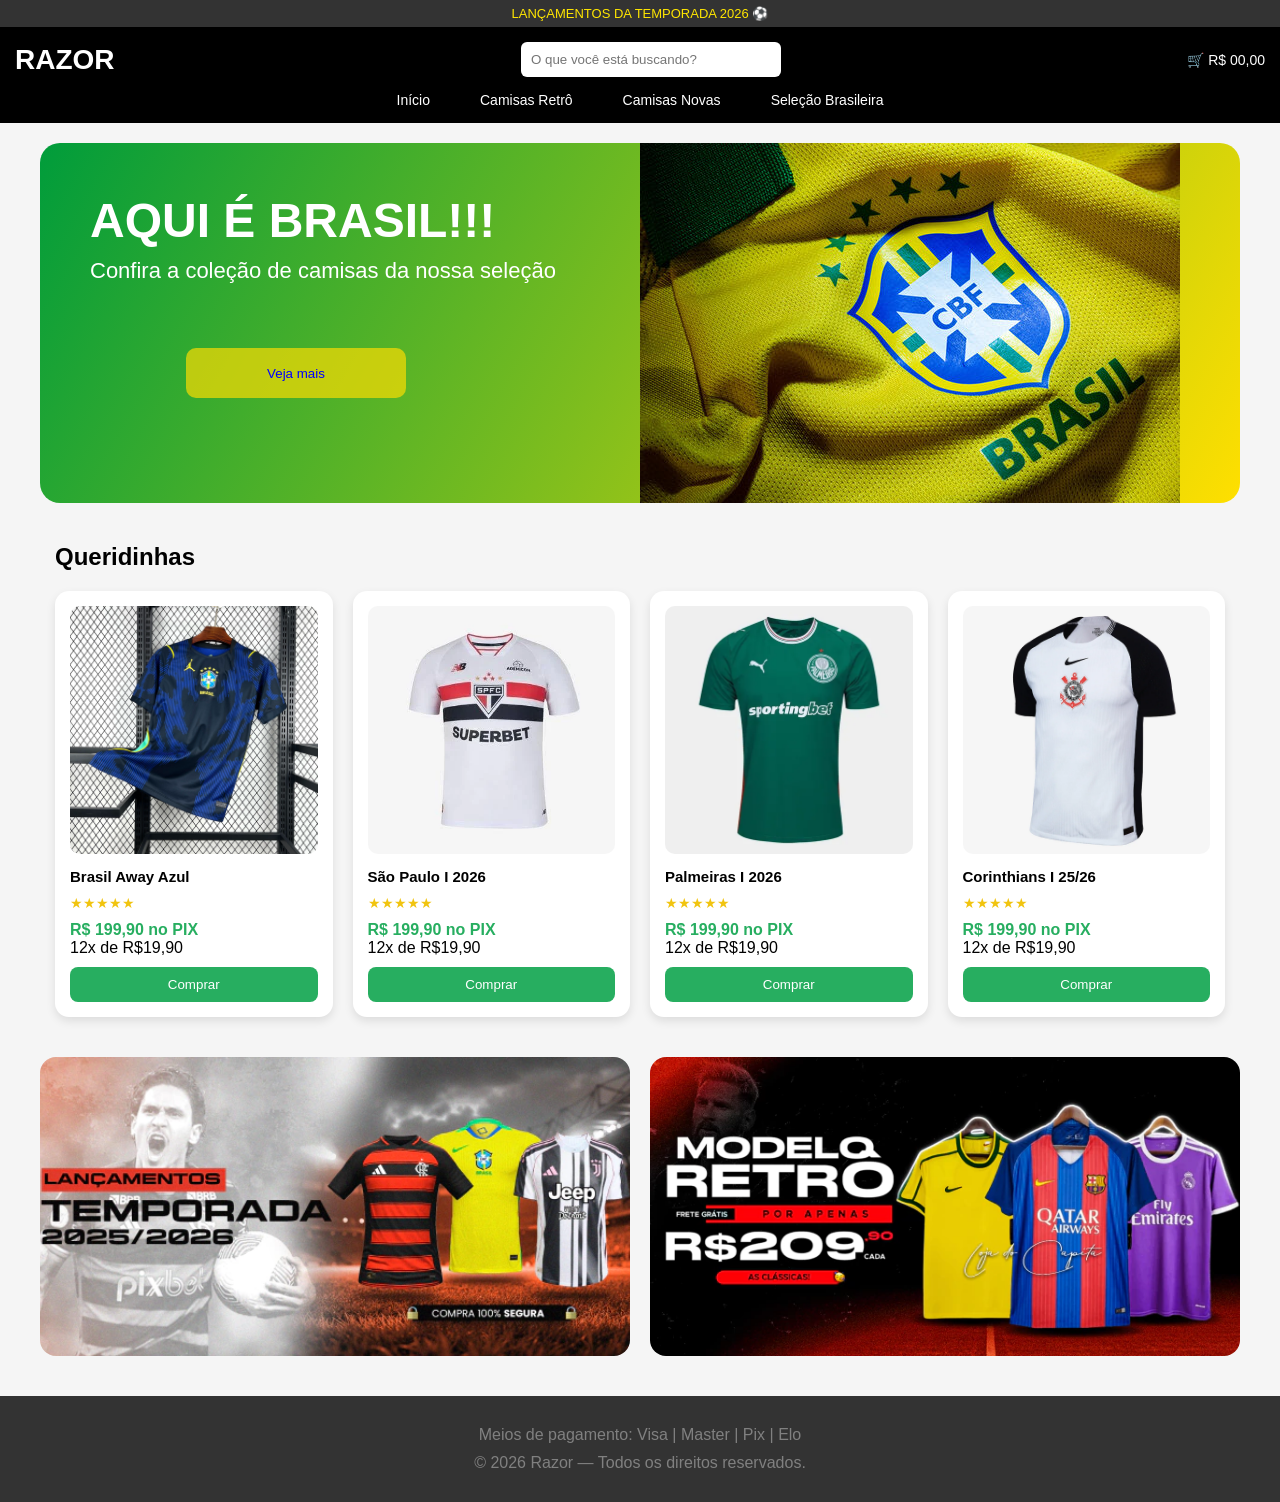
==== index.html @ bf2195e8 "Inicial" ====
<!DOCTYPE html>
<html lang="pt-BR">
<head>
  <meta charset="UTF-8" />
  <meta name="viewport" content="width=device-width, initial-scale=1.0" />
  <title>Razor — Loja de Camisas</title>
  <link rel="stylesheet" href="style.css">
  <link rel="shortcut icon" href="./Fotos/Logo.png" type="image/x-icon">
</head>
<body>

<div class="top-bar">LANÇAMENTOS DA TEMPORADA 2026 ⚽</div>

<header>
  <div class="header-top">
    <div class="logo">RAZOR</div>
    <div class="search"><input type="text" placeholder="O que você está buscando?"></div>
    <div class="user-cart">🛒 R$ 00,00</div>
  </div>
  <nav>
    <a href="#">Início</a>
    <a href="#">Camisas Retrô</a>
    <a href="#">Camisas Novas</a>
    <a href="./Brasil.html">Seleção Brasileira</a>
  </nav>
</header>

<section class="hero">
  <div class="hero-text">
    <h1>AQUI É BRASIL!!!</h1>
    <p>Confira a coleção de camisas da nossa seleção</p>
    <button class="glow-on-hover">Veja mais</button>
  </div>
  <img class="hero-img" src="./Fotos/Brasil card grande.jpg">
</section>

<section class="section">
  <h2>Queridinhas</h2>

  <div class="carousel-wrapper">
    <button class="carousel-btn prev" onclick="scrollCarousel(-1)">‹</button>

    <div class="products carousel" id="products"></div>

    <button class="carousel-btn next" onclick="scrollCarousel(1)">›</button>
  </div>
</section>


<section class="banners">
  <div class="banner"><img src="./Fotos/Card Futebol Brasileiro.webp"></div>
  <div class="banner"><img src="./Fotos/Card retro.webp"></div>
</section>

<footer>
  <div>Meios de pagamento: Visa | Master | Pix | Elo</div>
  <div class="footer-bottom">© 2026 Razor — Todos os direitos reservados.</div>
</footer>

<script src="script.js"></script>
</body>
</html>
---- style.css ----
* { margin:0; padding:0; box-sizing:border-box; }
body { font-family: Arial, Helvetica, sans-serif; background:#f5f5f5; }

.top-bar { background:#333; color:#ffe600; text-align:center; padding:6px; font-size:13px; }

header { background:black; padding:15px; }
.header-top { display:flex; align-items:center; justify-content:space-between; flex-wrap:wrap; }
.logo { color:#fff; font-size:28px; font-weight:900; }
.search input { padding:10px; width:260px; border:none; border-radius:6px; }
.user-cart { color:#fff; font-size:14px; }

nav { margin-top:15px; display:flex; gap:50px; flex-wrap:wrap; justify-content: center;  }
nav a { color:#fff; text-decoration:none; font-size:14px; }
nav a:hover { text-decoration:underline; }


.hero { margin:20px auto; max-width:1200px; background:linear-gradient(120deg,#009c3b,#ffdf00); border-radius:20px; display:grid; grid-template-columns:1fr 1fr; overflow:hidden; }
.hero-text { padding:50px; color:#fff; }
.hero-text h1 { font-size:48px; margin-bottom:10px; }
.hero-text p { font-size:22px; }
.hero img { max-width:800px; max-height: 600px; object-fit:cover; }

.section { max-width:1200px; margin:40px auto; padding:0 15px; }
.section h2 { margin-bottom:20px; margin-top: 20px;}
.products { display:grid; grid-template-columns:repeat(auto-fit,minmax(250px,1fr)); gap:20px; }
.product { background:#fff; border-radius:14px; padding:15px; box-shadow:0 4px 10px rgba(0,0,0,.1); }
.product img { width:100%; border-radius:10px; }
.product h3 { font-size:15px; margin:10px 0; }
.stars { color:#f1c40f; font-size:14px; }
.price { margin:10px 0; }
.pix { color:#27ae60; font-weight:bold; }
.btn { background:#27ae60; color:#fff; padding:10px; width:100%; border:none; border-radius:8px; cursor:pointer; }

.banners { max-width:1200px; margin:40px auto; display:grid; grid-template-columns:1fr 1fr; gap:20px; }
.banner { border-radius:16px; overflow:hidden; }
.banner img { width:100%; height:100%; object-fit:cover; }

footer { background:#333; color:gray; padding:30px; margin-top:40px; justify-content: center; display: flex; flex-direction: column; align-items: center; }
.footer-bottom{margin-top: 10px;}

.glow-on-hover {
    width: 220px;
    height: 50px;
    border: none;
    outline: none;
    color: blue;
    background: rgba(253, 220, 2, 0.692);
    cursor: pointer;
    position: relative;
    z-index: 0;
    border-radius: 10px;
    margin-top: 4rem;
    margin-left: 6rem;
}

/* =========================
   RESPONSIVIDADE
========================= */

/* TABLET (até 1024px) */
@media (max-width: 1024px) {

    .hero, .section, .banners{
        margin: 2px;
    }

    .hero{
        margin-top: 10px;
    }

  .hero {
    grid-template-columns: 1fr;
    text-align: center;
  }

  .hero-text {
    padding: 30px;
  }

  .hero img {
    max-width: 100%;
    max-height: 400px;
    margin: 0 auto;
  }

  nav {
    gap: 25px;
  }
}

/* CELULAR (até 768px) */
@media (max-width: 768px) {

    .hero, .section, .banners{
        margin: 2px;
    }

    .hero{
        margin-top: 10px;
    }

  header {
    padding: 10px;
  }

  .header-top {
    flex-direction: column;
    gap: 10px;
    text-align: center;
  }

  .search input {
    width: 100%;
  }

  .user-cart {
    font-size: 13px;
  }

  nav {
    gap: 15px;
    justify-content: center;
  }

  .hero-text h1 {
    font-size: 32px;
  }

  .hero-text p {
    font-size: 18px;
  }

  .products {
    grid-template-columns: 1fr;
  }

  .banners {
    grid-template-columns: 1fr;
  }

  .glow-on-hover {
    width: 100%;
    margin: 40px auto 0;
    display: block;
  }
}

/* CELULAR PEQUENO (até 480px) */
@media (max-width: 480px) {

    .hero, .section, .banners{
        margin: 2px;
    }

    .hero{
        margin-top: 10px;
    }

  .logo {
    font-size: 24px;
  }

  .hero-text h1 {
    font-size: 26px;
  }

  .hero-text p {
    font-size: 16px;
  }

  nav a {
    font-size: 13px;
  }

  .price {
    font-size: 14px;
  }

  .btn {
    font-size: 14px;
  }
}
/* =========================
   CARROSSEL MOBILE - QUERIDINHAS
========================= */

.carousel-wrapper {
  position: relative;
}

/* Botões (só aparecem no mobile) */
.carousel-btn {
  display: none;
  position: absolute;
  top: 45%;
  transform: translateY(-50%);
  background: rgba(0,0,0,0.6);
  color: #fff;
  border: none;
  font-size: 28px;
  padding: 5px 12px;
  border-radius: 50%;
  cursor: pointer;
  z-index: 10;
}

.carousel-btn.prev { left: 0; }
.carousel-btn.next { right: 0; }

/* MOBILE */
@media (max-width: 768px) {

  .carousel {
    display: flex;
    overflow-x: auto;
    scroll-behavior: smooth;
    gap: 15px;
    padding-bottom: 10px;
  }

  .carousel::-webkit-scrollbar {
    display: none;
  }

  .carousel .product {
    min-width: 80%;
    flex: 0 0 auto;
  }

  .carousel-btn {
    display: block;
  }
}
/* =========================
   AJUSTE RESPONSIVO – PADRÃO DOS CARDS (MOBILE)
========================= */

/* Mobile */
@media (max-width: 768px) {

  /* garante que todos os cards tenham o mesmo espaço */
  .carousel .product {
    min-width: 85%;
    max-width: 85%;
    display: flex;
    flex-direction: column;
  }

  /* imagem padronizada no carrossel */
  .carousel .product img {
    height: 250px;
    object-fit: cover;
  }

  /* título não estoura o layout */
  .carousel .product h3 {
    min-height: 40px;
  }

  /* botão sempre alinhado embaixo */
  .carousel .product .btn {
    margin-top: auto;
  }
}
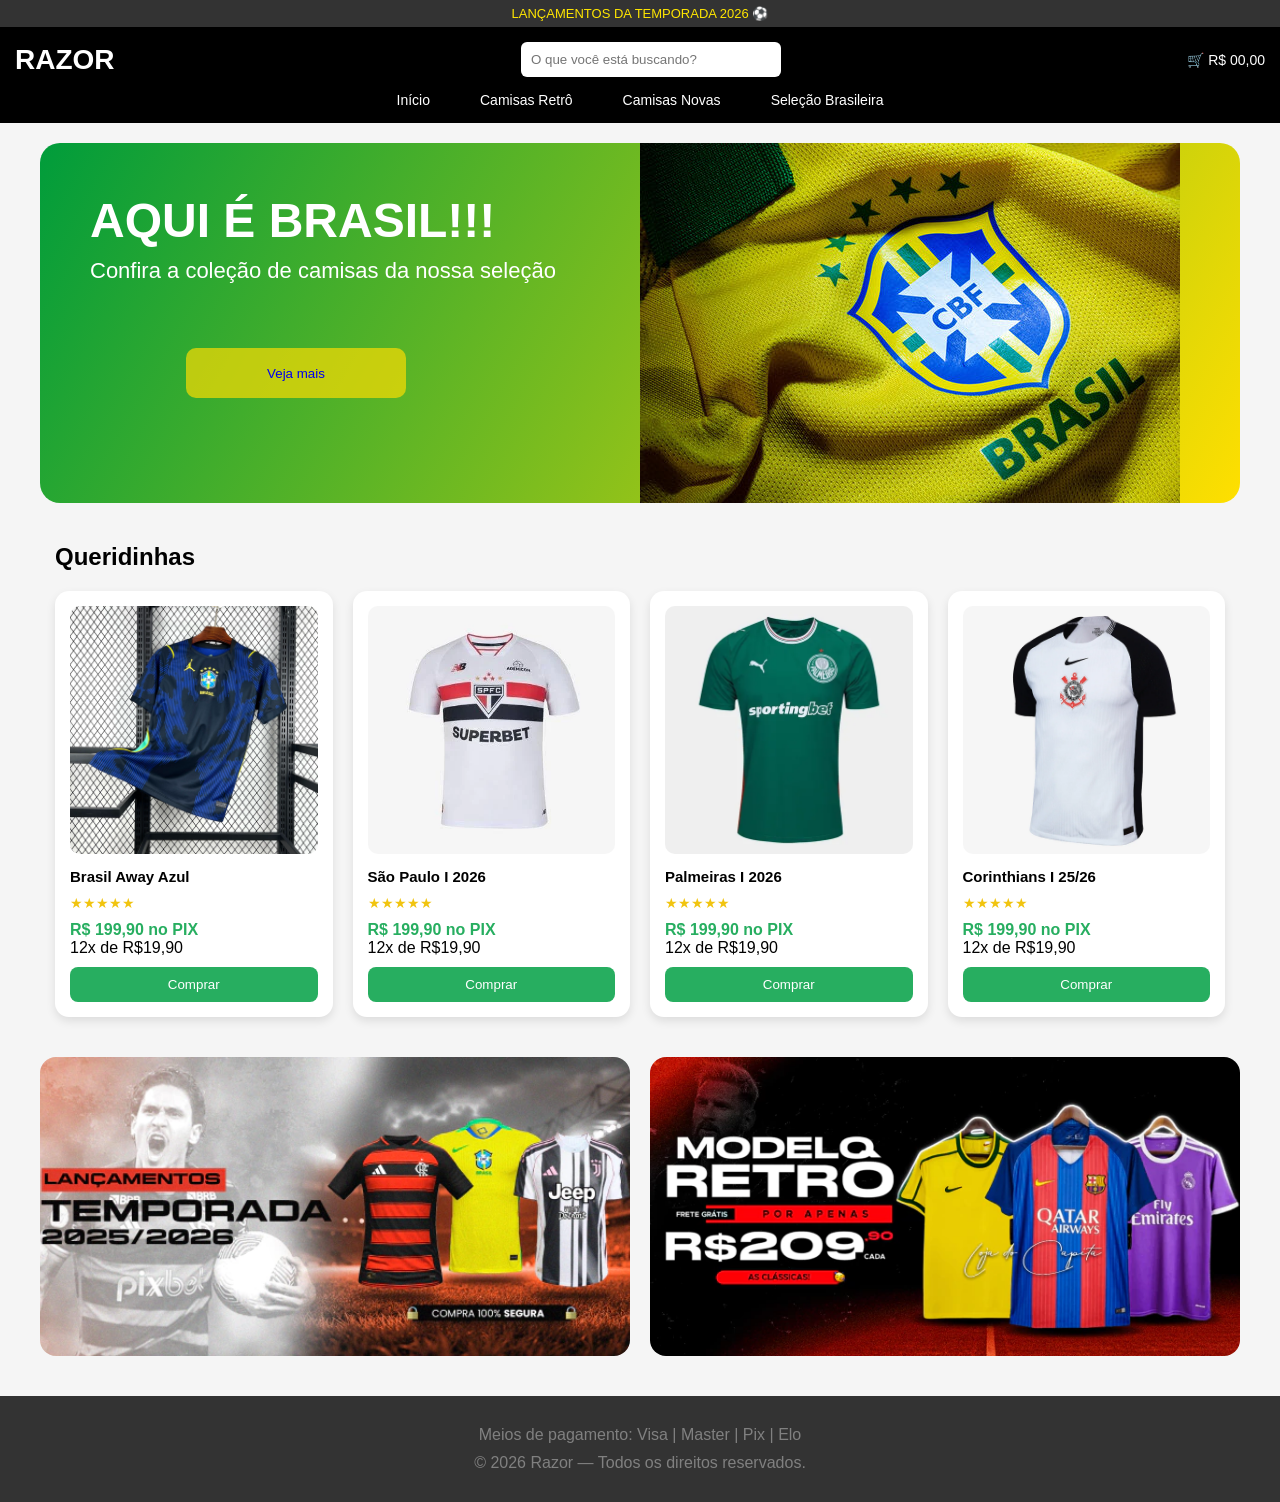
==== commit 7fb2034c: "Botão veja mais funcional" ====
--- a/index.html
+++ b/index.html
@@ -29,7 +29,7 @@
   <div class="hero-text">
     <h1>AQUI É BRASIL!!!</h1>
     <p>Confira a coleção de camisas da nossa seleção</p>
-    <button class="glow-on-hover">Veja mais</button>
+    <button class="glow-on-hover"><a href="./Brasil.html">Veja mais</a></button>
   </div>
   <img class="hero-img" src="./Fotos/Brasil card grande.jpg">
 </section>
--- a/style.css
+++ b/style.css
@@ -51,6 +51,11 @@
     border-radius: 10px;
     margin-top: 4rem;
     margin-left: 6rem;
+    text-decoration: none;
+}
+
+.glow-on-hover a {
+    text-decoration: none;
 }
 
 /* =========================
